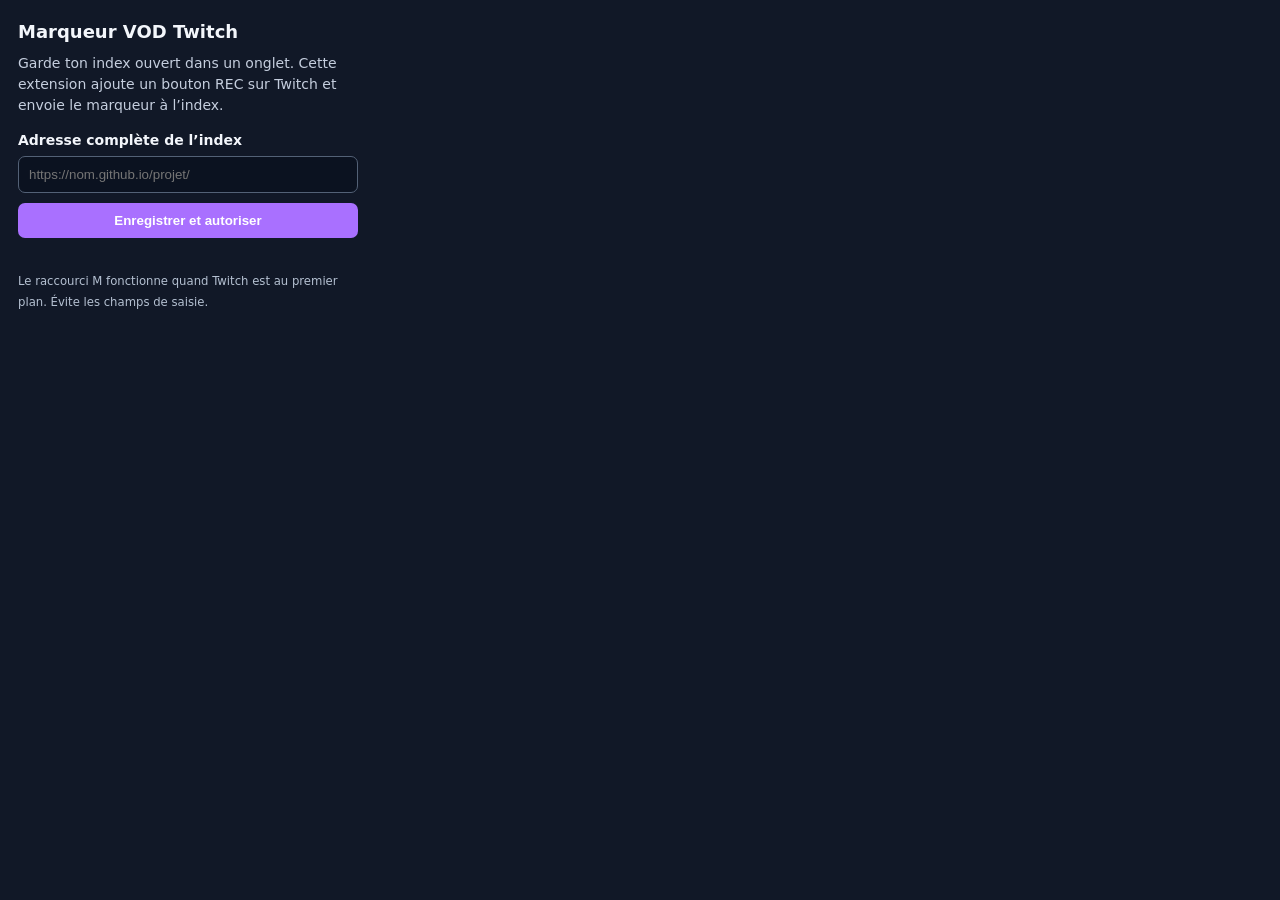
==== extension/popup.html @ 97578bb8 "Premier commit" ====
<!doctype html>
<html lang="fr">
<head>
  <meta charset="utf-8">
  <meta name="viewport" content="width=device-width, initial-scale=1">
  <title>Marqueur VOD — Configuration</title>
  <style>
    body{width:340px;margin:0;padding:18px;background:#111827;color:#f3f6fb;font:14px/1.5 system-ui,sans-serif}h1{font-size:18px;margin:0 0 8px}p{color:#c5cede;margin:8px 0 14px}label{display:block;font-weight:600;margin-bottom:5px}input{box-sizing:border-box;width:100%;padding:10px;border:1px solid #536176;border-radius:7px;background:#0b1220;color:#fff}button{width:100%;margin-top:10px;padding:10px;border:0;border-radius:7px;background:#a970ff;color:#fff;font-weight:700;cursor:pointer}#status{min-height:22px;margin-top:10px;color:#c5cede}small{color:#b4c0d1}
  </style>
</head>
<body>
  <h1>Marqueur VOD Twitch</h1>
  <p>Garde ton index ouvert dans un onglet. Cette extension ajoute un bouton REC sur Twitch et envoie le marqueur à l’index.</p>
  <label for="appUrl">Adresse complète de l’index</label>
  <input id="appUrl" type="url" placeholder="https://nom.github.io/projet/" autocomplete="url">
  <button id="save" type="button">Enregistrer et autoriser</button>
  <div id="status" role="status" aria-live="polite"></div>
  <small>Le raccourci M fonctionne quand Twitch est au premier plan. Évite les champs de saisie.</small>
  <script src="popup.js"></script>
</body>
</html>
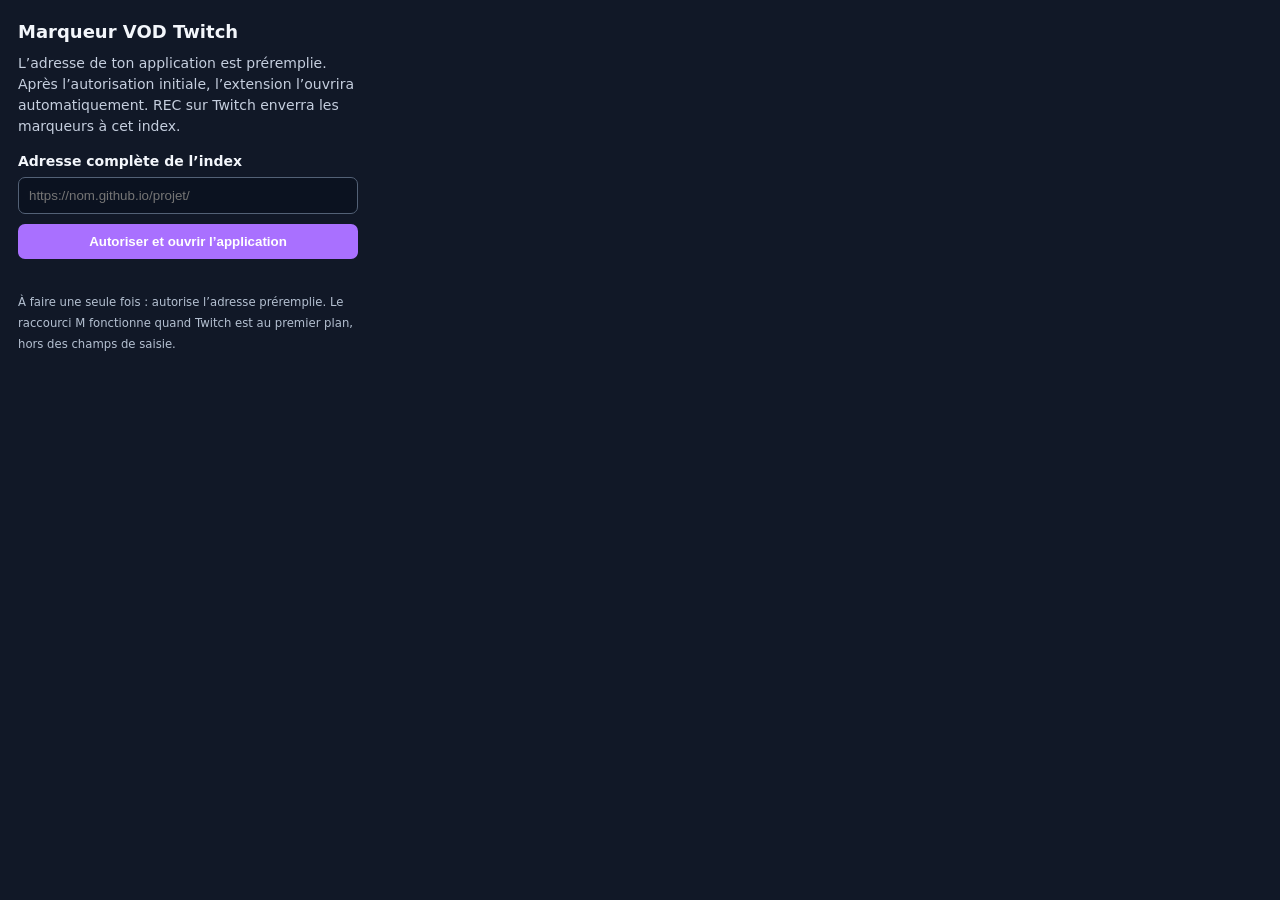
==== commit 8ba3fb94: "Open VOD marker app automatically" ====
--- a/extension/popup.html
+++ b/extension/popup.html
@@ -10,12 +10,12 @@
 </head>
 <body>
   <h1>Marqueur VOD Twitch</h1>
-  <p>Garde ton index ouvert dans un onglet. Cette extension ajoute un bouton REC sur Twitch et envoie le marqueur à l’index.</p>
+  <p>L’adresse de ton application est préremplie. Après l’autorisation initiale, l’extension l’ouvrira automatiquement. REC sur Twitch enverra les marqueurs à cet index.</p>
   <label for="appUrl">Adresse complète de l’index</label>
   <input id="appUrl" type="url" placeholder="https://nom.github.io/projet/" autocomplete="url">
-  <button id="save" type="button">Enregistrer et autoriser</button>
+  <button id="save" type="button">Autoriser et ouvrir l’application</button>
   <div id="status" role="status" aria-live="polite"></div>
-  <small>Le raccourci M fonctionne quand Twitch est au premier plan. Évite les champs de saisie.</small>
+  <small>À faire une seule fois : autorise l’adresse préremplie. Le raccourci M fonctionne quand Twitch est au premier plan, hors des champs de saisie.</small>
   <script src="popup.js"></script>
 </body>
 </html>
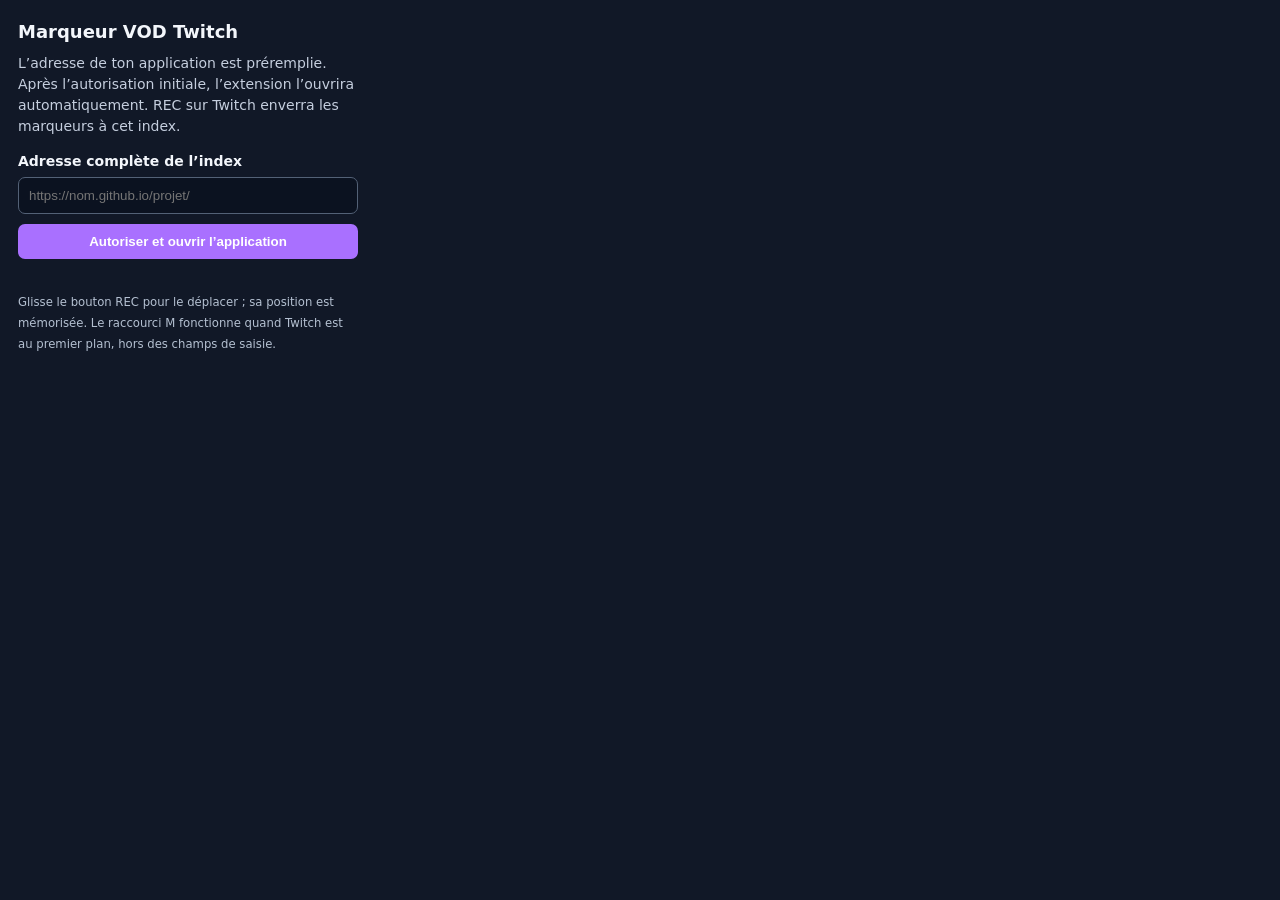
==== commit 317318e7: "move rec et optimisation" ====
--- a/extension/popup.html
+++ b/extension/popup.html
@@ -15,7 +15,7 @@
   <input id="appUrl" type="url" placeholder="https://nom.github.io/projet/" autocomplete="url">
   <button id="save" type="button">Autoriser et ouvrir l’application</button>
   <div id="status" role="status" aria-live="polite"></div>
-  <small>À faire une seule fois : autorise l’adresse préremplie. Le raccourci M fonctionne quand Twitch est au premier plan, hors des champs de saisie.</small>
+  <small>Glisse le bouton REC pour le déplacer ; sa position est mémorisée. Le raccourci M fonctionne quand Twitch est au premier plan, hors des champs de saisie.</small>
   <script src="popup.js"></script>
 </body>
 </html>
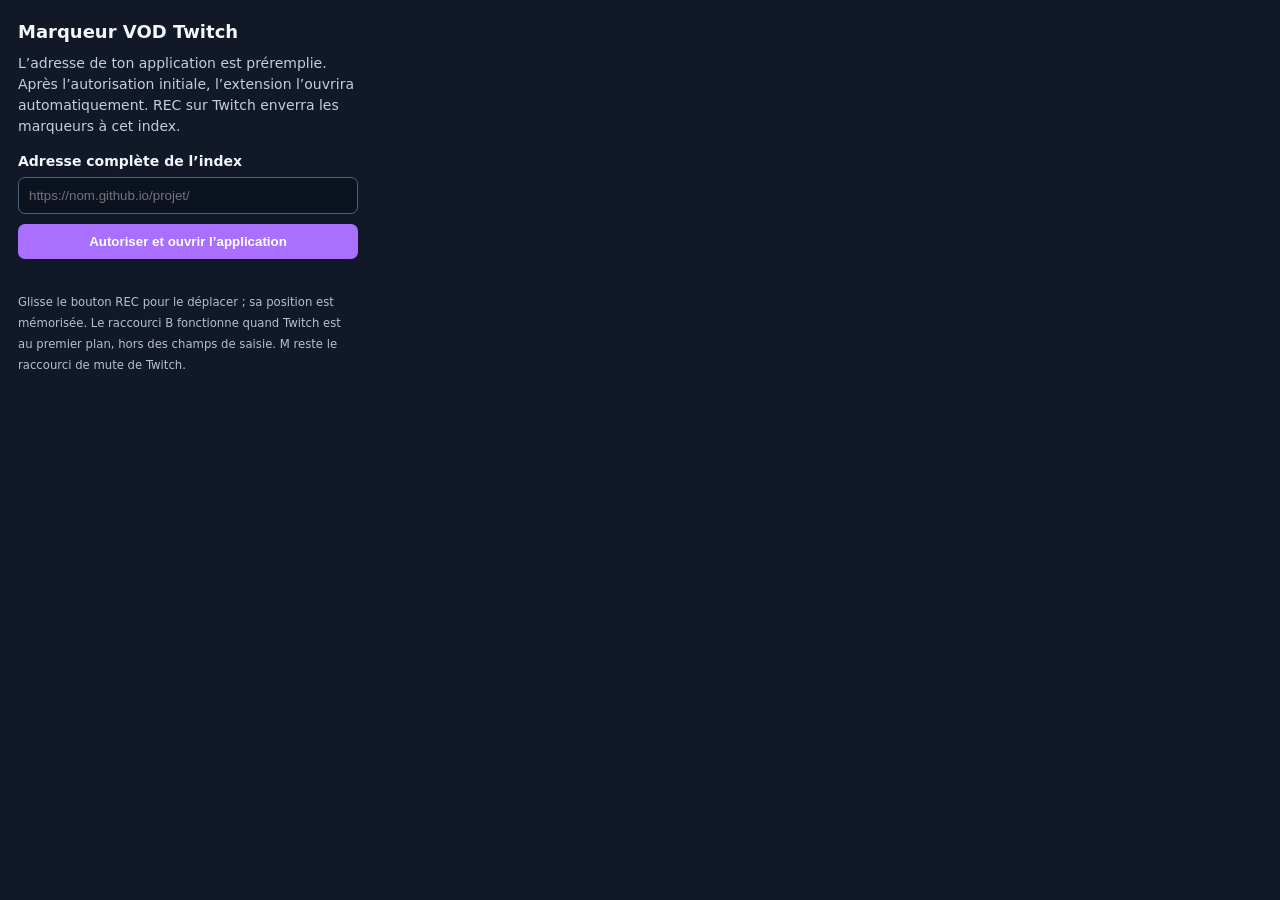
==== commit 1d9b8f45: "fix: avoid Twitch mute shortcut conflict" ====
--- a/extension/popup.html
+++ b/extension/popup.html
@@ -15,7 +15,7 @@
   <input id="appUrl" type="url" placeholder="https://nom.github.io/projet/" autocomplete="url">
   <button id="save" type="button">Autoriser et ouvrir l’application</button>
   <div id="status" role="status" aria-live="polite"></div>
-  <small>Glisse le bouton REC pour le déplacer ; sa position est mémorisée. Le raccourci M fonctionne quand Twitch est au premier plan, hors des champs de saisie.</small>
+  <small>Glisse le bouton REC pour le déplacer ; sa position est mémorisée. Le raccourci B fonctionne quand Twitch est au premier plan, hors des champs de saisie. M reste le raccourci de mute de Twitch.</small>
   <script src="popup.js"></script>
 </body>
 </html>
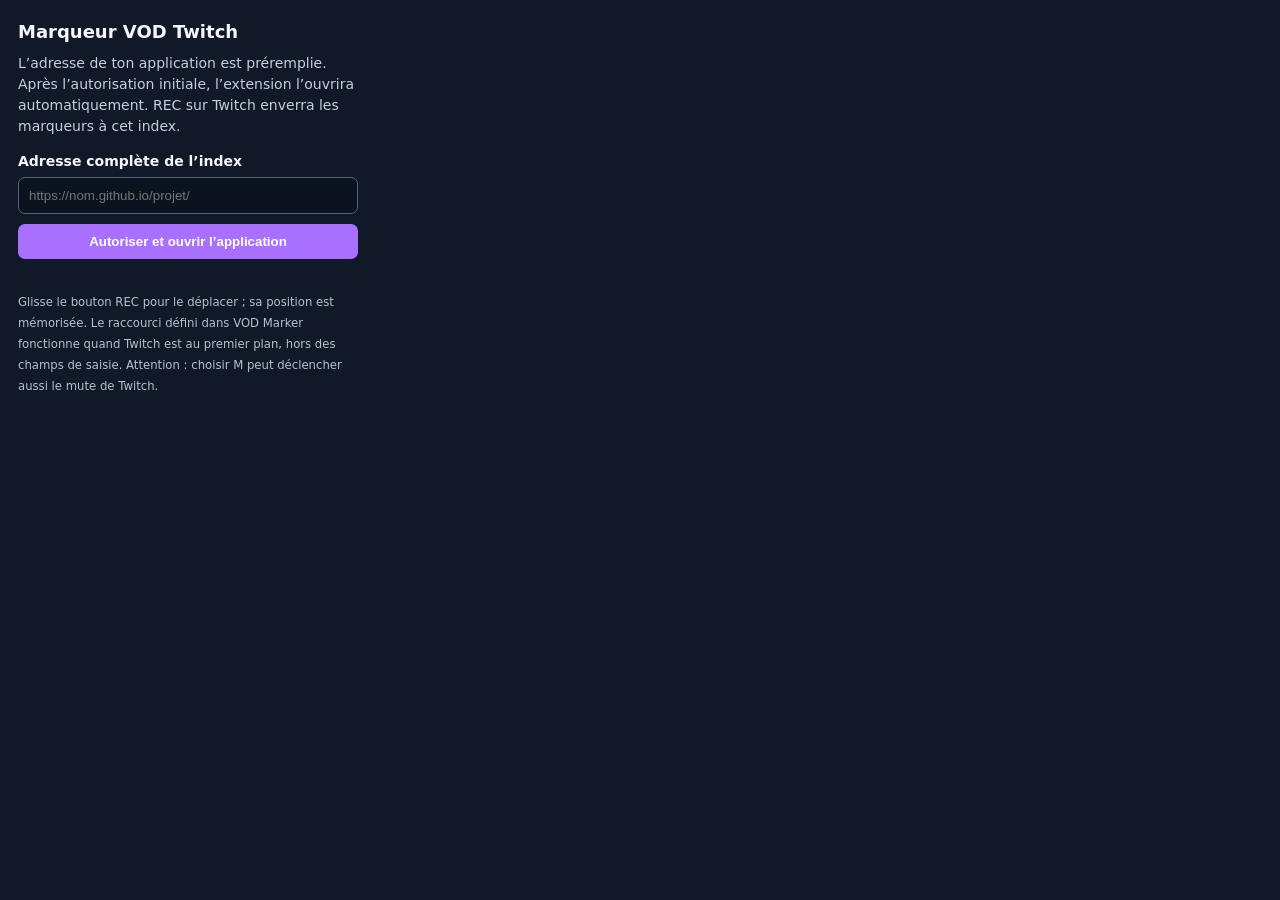
==== commit d7c7fe39: "Synchronize VOD Marker Twitch shortcut" ====
--- a/extension/popup.html
+++ b/extension/popup.html
@@ -15,7 +15,7 @@
   <input id="appUrl" type="url" placeholder="https://nom.github.io/projet/" autocomplete="url">
   <button id="save" type="button">Autoriser et ouvrir l’application</button>
   <div id="status" role="status" aria-live="polite"></div>
-  <small>Glisse le bouton REC pour le déplacer ; sa position est mémorisée. Le raccourci B fonctionne quand Twitch est au premier plan, hors des champs de saisie. M reste le raccourci de mute de Twitch.</small>
+  <small>Glisse le bouton REC pour le déplacer ; sa position est mémorisée. Le raccourci défini dans VOD Marker fonctionne quand Twitch est au premier plan, hors des champs de saisie. Attention : choisir M peut déclencher aussi le mute de Twitch.</small>
   <script src="popup.js"></script>
 </body>
 </html>
